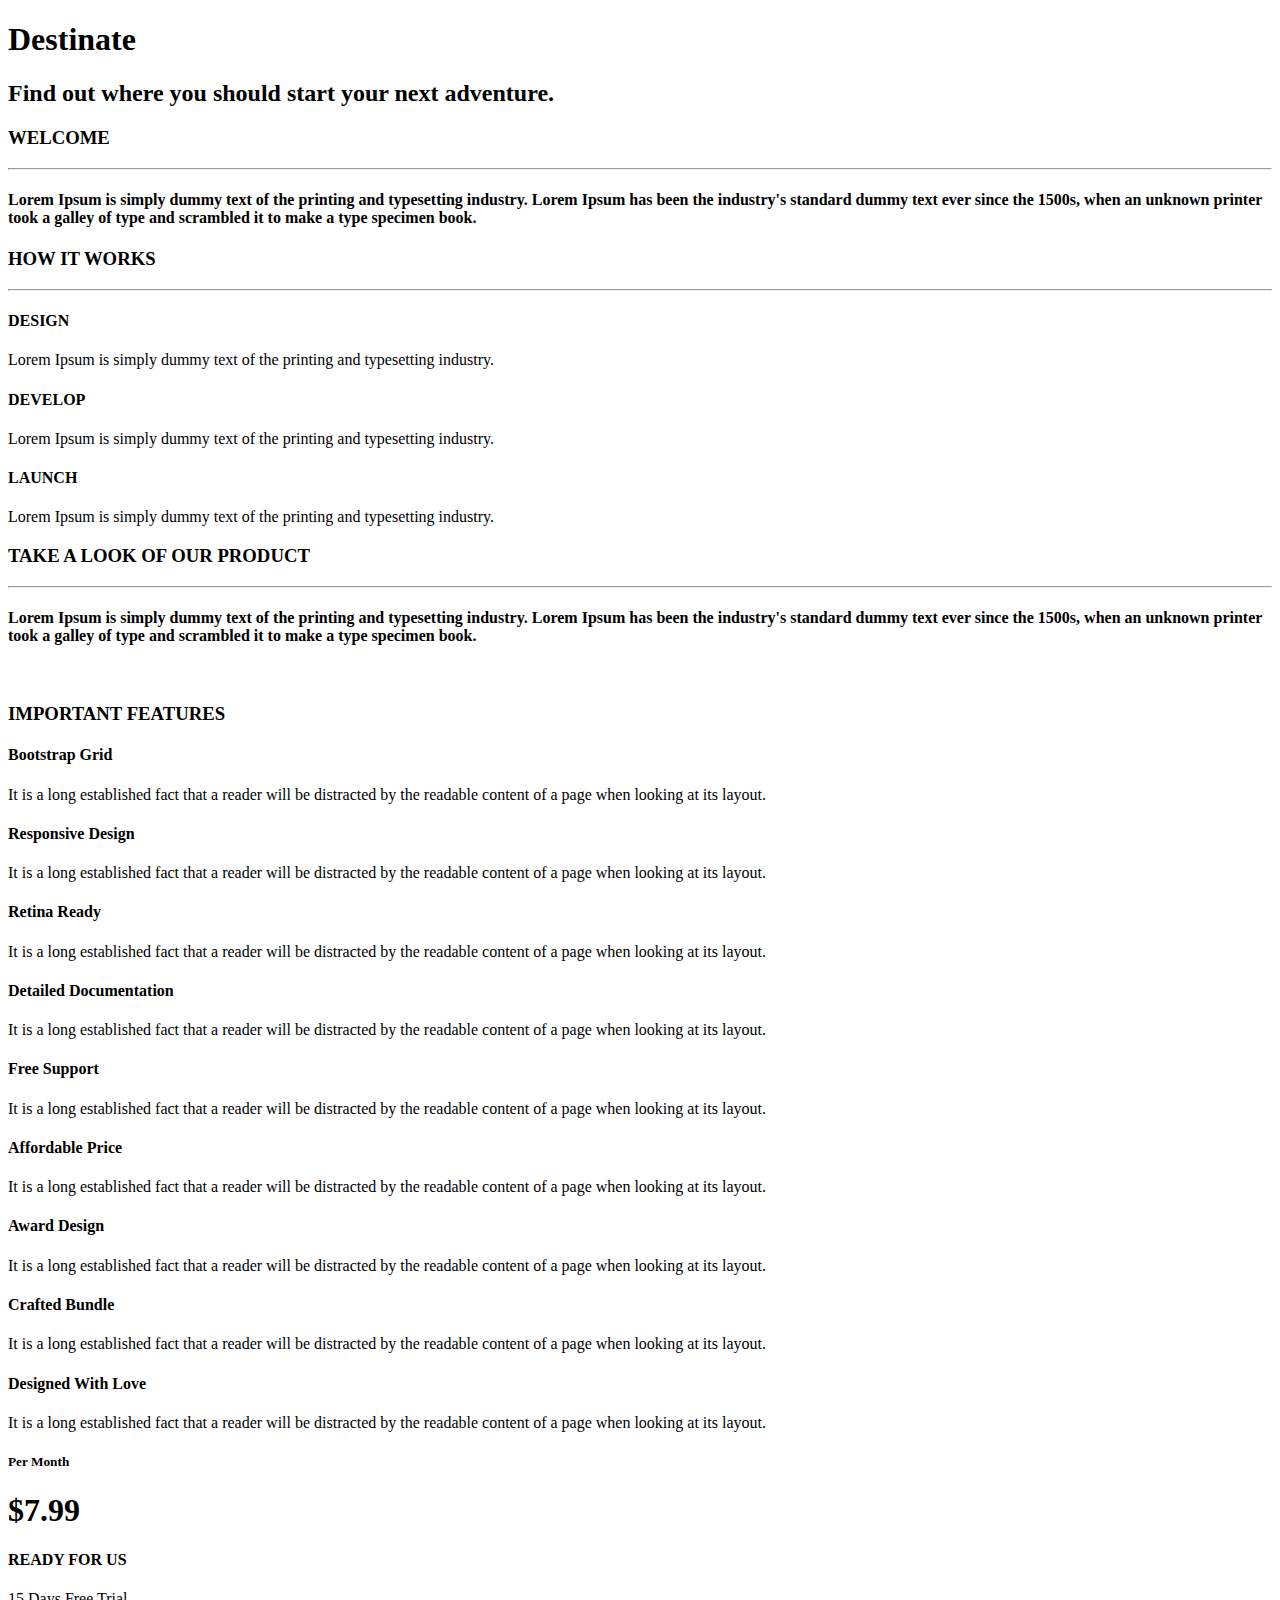
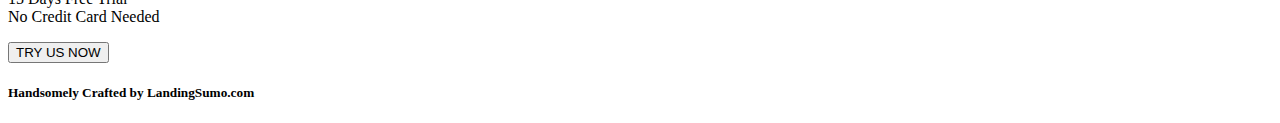
==== index.html @ 95b3475e "basic copy" ====
<!DOCTYPE html>
<html lang="en">
  <head>
    <meta charset="utf-8">
    <meta http-equiv="X-UA-Compatible" content="IE=edge">
    <meta name="viewport" content="width=device-width, initial-scale=1">
    <meta name="description" content="Find out where you should start your next adventure.">
    <meta name="author" content="Ken Hu">

    <title>Destinate: Somewhere you belong</title>

    <!-- Bootstrap core CSS -->
    <link href="css/bootstrap.css" rel="stylesheet">


    <!-- Custom styles for this template -->
    <link href="css/style.css" rel="stylesheet">
    <link href="css/animation.css" rel="stylesheet">
    <link href="css/ionicons.min.css" rel="stylesheet">


    <!-- IE10 viewport hack for Surface/desktop Windows 8 bug -->
    <script src="js/ie10-viewport-bug-workaround.js"></script>

    <!-- HTML5 shim and Respond.js IE8 support of HTML5 elements and media queries -->
    <!--[if lt IE 9]>
      <script src="https://oss.maxcdn.com/html5shiv/3.7.2/html5shiv.min.js"></script>
      <script src="https://oss.maxcdn.com/respond/1.4.2/respond.min.js"></script>
    <![endif]-->
  </head>

  <body>

  <section id="subheaderone" class="clearfix">
    <h1>Destinate</h1>
    <h2>Find out where you should start your next adventure.</h2>
    <div class="earth"></div>
     <div class="star1"></div>
     <div class="star2"></div>
     <div class="star3"></div>
     <div class="star4"></div>
     <div class="star5"></div>
     <div class="star6"></div>
     <div class="star7"></div>
     <div class="star8"></div>
     <div class="star9"></div>
     <div class="star10"></div>
     <div class="star11"></div>
     <div class="star12"></div>
  </section><!-- END Subheader-->

  <div id="y">
    <div class="container">
      <div class="row">
        <div class="col-md-8 col-md-offset-2 centered">
          <h3>WELCOME</h3>
          <hr class="aligncenter">
          <h4>Lorem Ipsum is simply dummy text of the printing and typesetting industry. Lorem Ipsum has been the industry's standard dummy text ever since the 1500s, when an unknown printer took a galley of type and scrambled it to make a type specimen book.</h4>
        </div>
      </div>
    </div><!--/container -->
  </div><!-- /Y -->

  <div class="container ptb">
    <div class="row centered">
      <h3>HOW IT WORKS</h3>
      <hr class="aligncenter mb">
      <div class="col-md-4">
        <div class="circle-icon">
          <div class="icon ion-settings"></div>
        </div>
        <h4 class="black">DESIGN</h4>
        <p>Lorem Ipsum is simply dummy text of the printing and typesetting industry.</p>
      </div>
      <div class="col-md-4">
        <div class="circle-icon">
          <div class="icon ion-beaker"></div>
        </div>
        <h4 class="black">DEVELOP</h4>
        <p>Lorem Ipsum is simply dummy text of the printing and typesetting industry.</p>
      </div>
      <div class="col-md-4">
        <div class="circle-icon">
          <div class="icon ion-jet"></div>
        </div>
        <h4 class="black">LAUNCH</h4>
        <p>Lorem Ipsum is simply dummy text of the printing and typesetting industry.</p>
      </div>
    </div><!--/row centered-->
  </div><!--/container -->

  <div id="y" class="npbottom">
    <div class="container">
      <div class="row">
        <div class="col-md-8 col-md-offset-2 centered">
          <h3>TAKE A LOOK OF OUR PRODUCT</h3>
          <hr class="aligncenter">
          <h4>Lorem Ipsum is simply dummy text of the printing and typesetting industry. Lorem Ipsum has been the industry's standard dummy text ever since the 1500s, when an unknown printer took a galley of type and scrambled it to make a type specimen book.</h4>
        </div>
      </div><!--/row -->
      <div class="row">
        <div class="col-md-10 col-md-offset-1">
          <img src="img/browser.png" class="img-responsive aligncenter" alt="">
        </div>
      </div>
    </div><!--/container -->
  </div><!-- /Y -->

  <div class="container ptb">
    <div class="row">
      <h3 class="centered mb">IMPORTANT FEATURES</h3>
      <!-- Feature Item -->
      <div class="col-md-1 centered">
        <div class="circle-icon-sm">
          <div class="icon-sm ion-grid mt"></div>
        </div>
      </div>
      <div class="col-md-3">
        <h4 class="black">Bootstrap Grid</h4>
        <p>It is a long established fact that a reader will be distracted by the readable content of a page when looking at its layout.</p>
      </div>
      <!--/End Feature Item -->
      <!-- Feature Item -->
      <div class="col-md-1 centered">
        <div class="circle-icon-sm">
          <div class="icon-sm ion-ipad mt"></div>
        </div>
      </div>
      <div class="col-md-3">
        <h4 class="black">Responsive Design</h4>
        <p>It is a long established fact that a reader will be distracted by the readable content of a page when looking at its layout.</p>
      </div>
      <!--/End Feature Item -->
      <!-- Feature Item -->
      <div class="col-md-1 centered">
        <div class="circle-icon-sm">
          <div class="icon-sm ion-eye mt"></div>
        </div>
      </div>
      <div class="col-md-3">
        <h4 class="black">Retina Ready</h4>
        <p>It is a long established fact that a reader will be distracted by the readable content of a page when looking at its layout.</p>
      </div>
      <!--/End Feature Item -->
    </div><!--/ROW -->
    <div class="row mt">
      <!-- Feature Item -->
      <div class="col-md-1 centered">
        <div class="circle-icon-sm">
          <div class="icon-sm ion-document-text mt"></div>
        </div>
      </div>
      <div class="col-md-3">
        <h4 class="black">Detailed Documentation</h4>
        <p>It is a long established fact that a reader will be distracted by the readable content of a page when looking at its layout.</p>
      </div>
      <!--/End Feature Item -->
      <!-- Feature Item -->
      <div class="col-md-1 centered">
        <div class="circle-icon-sm">
          <div class="icon-sm ion-help-buoy mt"></div>
        </div>
      </div>
      <div class="col-md-3">
        <h4 class="black">Free Support</h4>
        <p>It is a long established fact that a reader will be distracted by the readable content of a page when looking at its layout.</p>
      </div>
      <!--/End Feature Item -->
      <!-- Feature Item -->
      <div class="col-md-1 centered">
        <div class="circle-icon-sm">
          <div class="icon-sm ion-cash mt"></div>
        </div>
      </div>
      <div class="col-md-3">
        <h4 class="black">Affordable Price</h4>
        <p>It is a long established fact that a reader will be distracted by the readable content of a page when looking at its layout.</p>
      </div>
      <!--/End Feature Item -->
    </div>
    <div class="row mt">
      <!-- Feature Item -->
      <div class="col-md-1 centered">
        <div class="circle-icon-sm">
          <div class="icon-sm ion-trophy mt"></div>
        </div>
      </div>
      <div class="col-md-3">
        <h4 class="black">Award Design</h4>
        <p>It is a long established fact that a reader will be distracted by the readable content of a page when looking at its layout.</p>
      </div>
      <!--/End Feature Item -->
      <!-- Feature Item -->
      <div class="col-md-1 centered">
        <div class="circle-icon-sm">
          <div class="icon-sm ion-cube mt"></div>
        </div>
      </div>
      <div class="col-md-3">
        <h4 class="black">Crafted Bundle</h4>
        <p>It is a long established fact that a reader will be distracted by the readable content of a page when looking at its layout.</p>
      </div>
      <!--/End Feature Item -->
      <!-- Feature Item -->
      <div class="col-md-1 centered">
        <div class="circle-icon-sm">
          <div class="icon-sm ion-heart mt"></div>
        </div>
      </div>
      <div class="col-md-3">
        <h4 class="black">Designed With Love</h4>
        <p>It is a long established fact that a reader will be distracted by the readable content of a page when looking at its layout.</p>
      </div>
      <!--/End Feature Item -->
    </div><!--/row -->
  </div><!--/container -->

  <div id="b">
    <div class="container">
      <div class="row">
        <div class="col-md-6 col-md-offset-3 mb">

          <div class="price-table">
            <div class="row">
              <div class="col-md-6">
                <div class="price-icon">
                  <h5 class="tag">Per Month</h5>
                  <h1 class="tag">$7.99</h1>
                </div>
              </div><!--/col-md-6-->
              <div class="col-md-6 centered">
                <h4><black>READY FOR US</black></h4>
                <p>
                  15 Days Free Trial<br/>
                  No Credit Card Needed<br/>
                </p>
                <p><button href="#" class="btn btn-lg btn-success">TRY US NOW</button></p>
              </div><!--/col-md-6-->
            </div><!--/row -->
          </div><!--/price-table-->

        </div><!--/col-md-6-->
      </div><!--/row -->
    </div><!--/container -->
  </div><!--/B -->

  <div id="f">
    <div class="container">
      <div class="row centered">
        <h5><i class="ion-heart"></i></h5>
        <h5>Handsomely Crafted by LandingSumo.com</h5>
      </div>
    </div>
  </div><!--/F -->
    <!-- Bootstrap core JavaScript
    ================================================== -->
    <!-- Placed at the end of the document so the pages load faster -->
    <script src="js/jquery.min.js"></script>
    <script src="js/bootstrap.min.js"></script>
    <script src="js/retina-1.1.0.js"></script>
  </body>
</html>
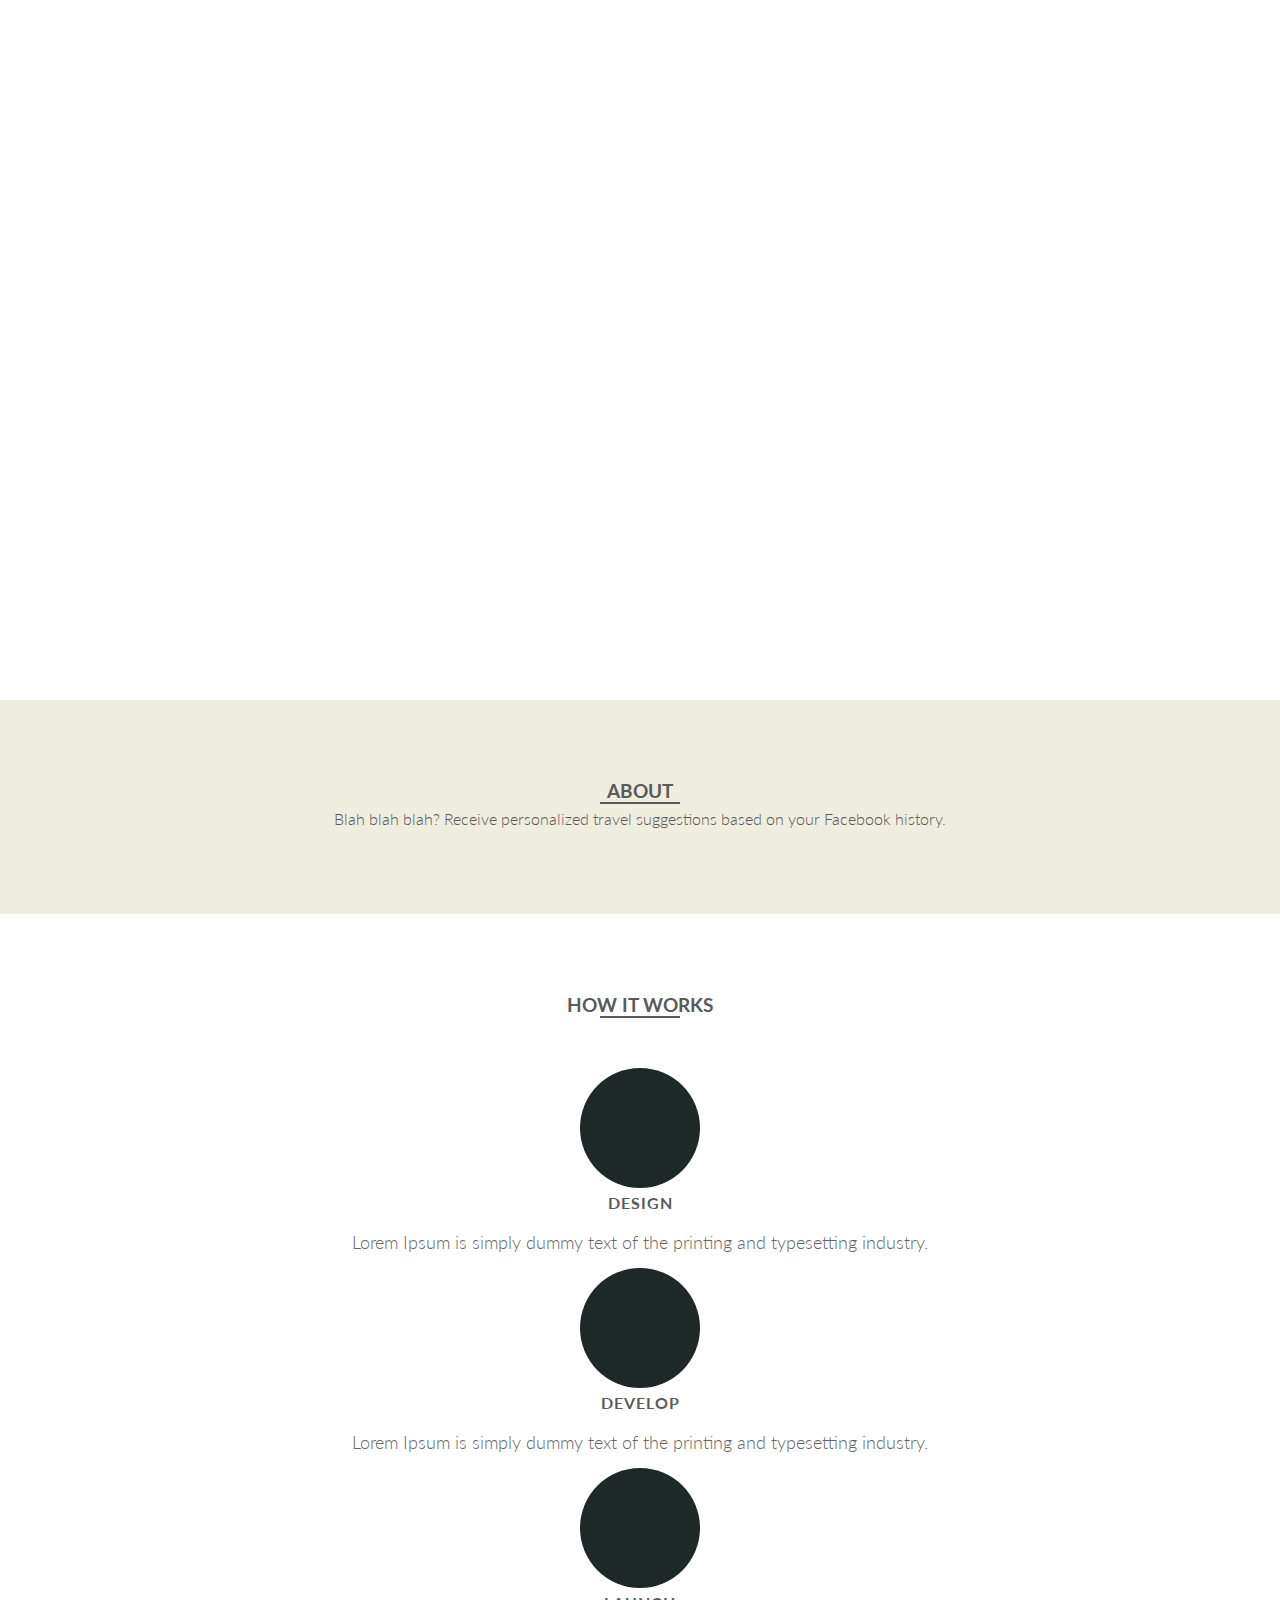
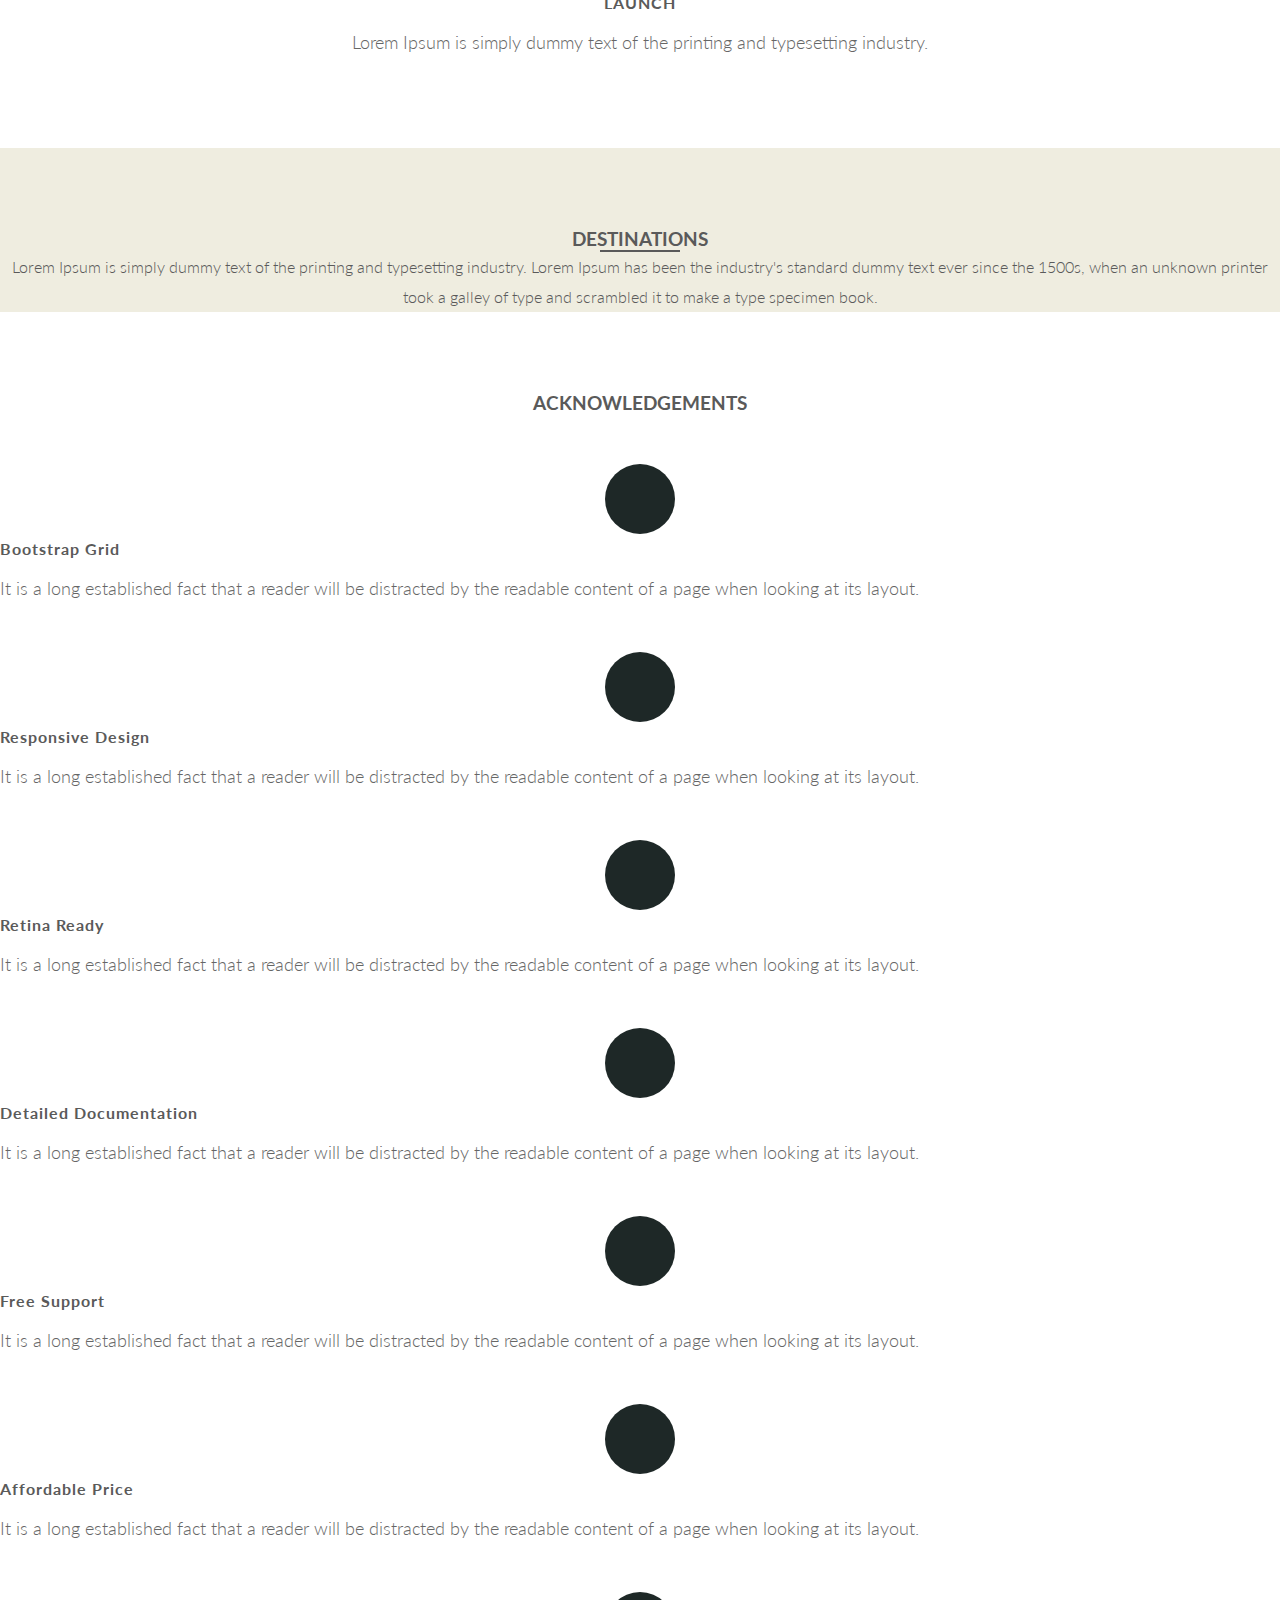
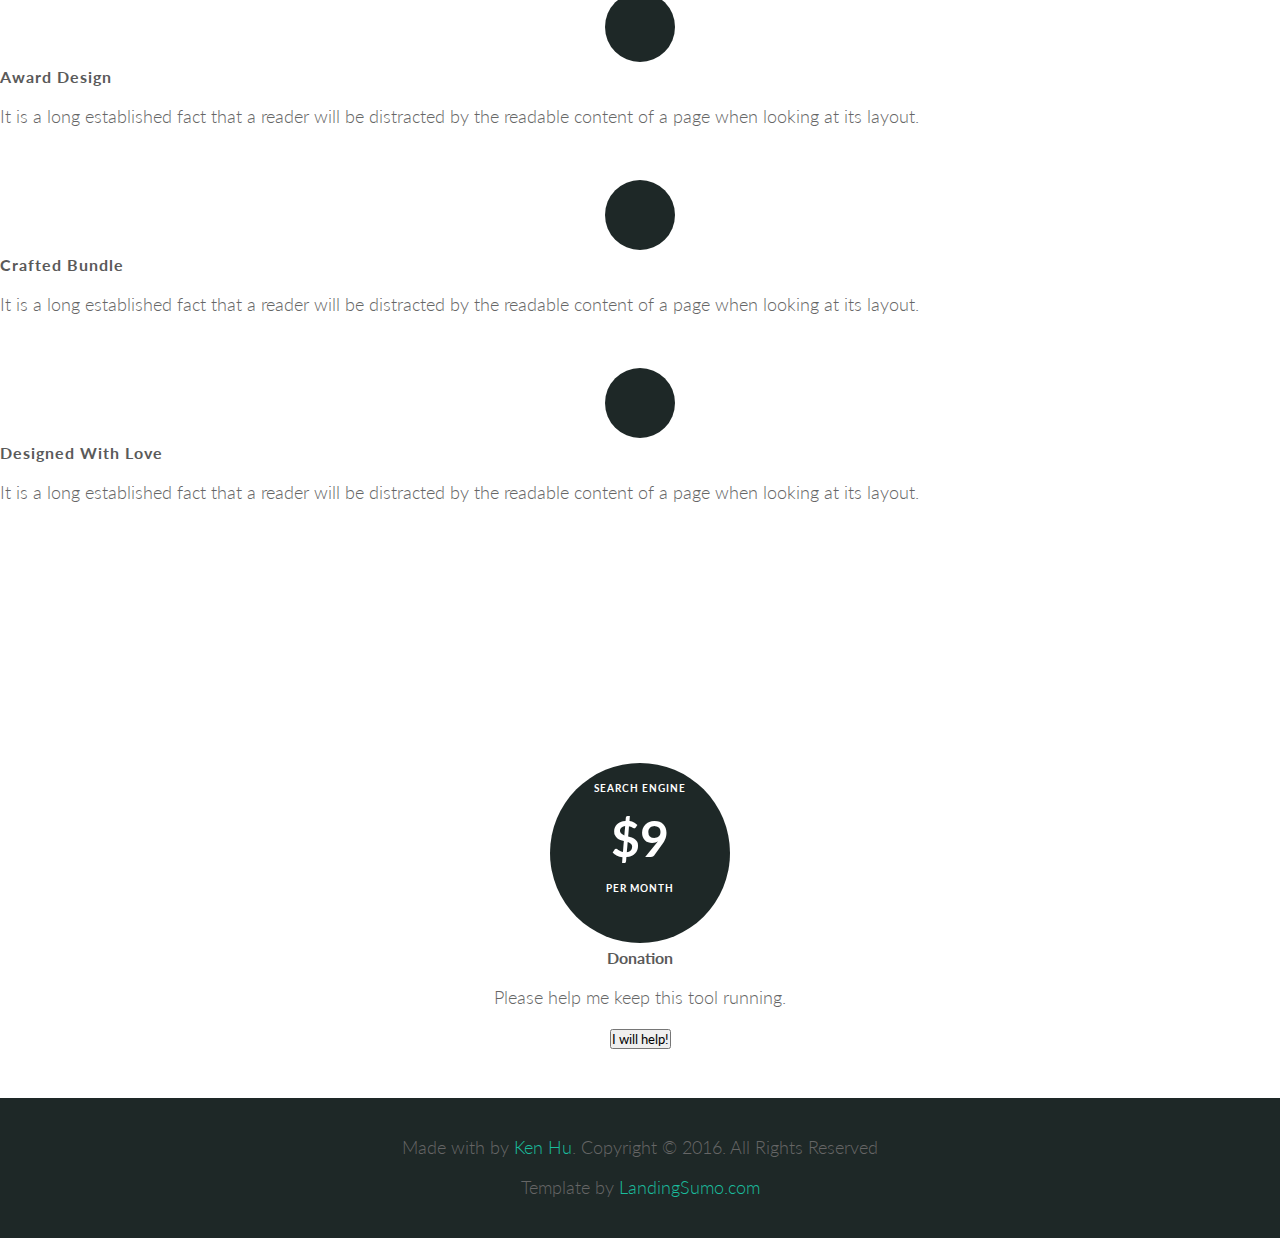
==== commit 34844201: "add copy; try facebook login button" ====
--- a/index.html
+++ b/index.html
@@ -4,10 +4,10 @@
     <meta charset="utf-8">
     <meta http-equiv="X-UA-Compatible" content="IE=edge">
     <meta name="viewport" content="width=device-width, initial-scale=1">
-    <meta name="description" content="Find out where you should start your next adventure.">
+    <meta name="description" content="Receive personalized travel suggestions based on your Facebook history.">
     <meta name="author" content="Ken Hu">
 
-    <title>Destinate: Somewhere you belong</title>
+    <title>Destinate: Where your next adventure starts</title>
 
     <!-- Bootstrap core CSS -->
     <link href="css/bootstrap.css" rel="stylesheet">
@@ -33,7 +33,7 @@
 
   <section id="subheaderone" class="clearfix">
     <h1>Destinate</h1>
-    <h2>Find out where you should start your next adventure.</h2>
+    <h2>Where your next adventure starts</h2>
     <div class="earth"></div>
      <div class="star1"></div>
      <div class="star2"></div>
@@ -53,9 +53,9 @@
     <div class="container">
       <div class="row">
         <div class="col-md-8 col-md-offset-2 centered">
-          <h3>WELCOME</h3>
+          <h3>About</h3>
           <hr class="aligncenter">
-          <h4>Lorem Ipsum is simply dummy text of the printing and typesetting industry. Lorem Ipsum has been the industry's standard dummy text ever since the 1500s, when an unknown printer took a galley of type and scrambled it to make a type specimen book.</h4>
+          <h4>Blah blah blah? Receive personalized travel suggestions based on your Facebook history.</h4>
         </div>
       </div>
     </div><!--/container -->
@@ -63,7 +63,7 @@
 
   <div class="container ptb">
     <div class="row centered">
-      <h3>HOW IT WORKS</h3>
+      <h3>How it works</h3>
       <hr class="aligncenter mb">
       <div class="col-md-4">
         <div class="circle-icon">
@@ -93,12 +93,13 @@
     <div class="container">
       <div class="row">
         <div class="col-md-8 col-md-offset-2 centered">
-          <h3>TAKE A LOOK OF OUR PRODUCT</h3>
+          <h3>Destinations</h3>
           <hr class="aligncenter">
           <h4>Lorem Ipsum is simply dummy text of the printing and typesetting industry. Lorem Ipsum has been the industry's standard dummy text ever since the 1500s, when an unknown printer took a galley of type and scrambled it to make a type specimen book.</h4>
+          <div class="fb-login-button" data-max-rows="1" data-size="medium" data-show-faces="true" data-auto-logout-link="false"></div>
         </div>
       </div><!--/row -->
-      <div class="row">
+      <div id="results" class="row">
         <div class="col-md-10 col-md-offset-1">
           <img src="img/browser.png" class="img-responsive aligncenter" alt="">
         </div>
@@ -108,7 +109,7 @@
 
   <div class="container ptb">
     <div class="row">
-      <h3 class="centered mb">IMPORTANT FEATURES</h3>
+      <h3 class="centered mb">Acknowledgements</h3>
       <!-- Feature Item -->
       <div class="col-md-1 centered">
         <div class="circle-icon-sm">
@@ -224,17 +225,15 @@
             <div class="row">
               <div class="col-md-6">
                 <div class="price-icon">
+                  <h5 class="tag">Search Engine</h5>
+                  <h1 class="tag">$9</h1>
                   <h5 class="tag">Per Month</h5>
-                  <h1 class="tag">$7.99</h1>
                 </div>
               </div><!--/col-md-6-->
               <div class="col-md-6 centered">
-                <h4><black>READY FOR US</black></h4>
-                <p>
-                  15 Days Free Trial<br/>
-                  No Credit Card Needed<br/>
-                </p>
-                <p><button href="#" class="btn btn-lg btn-success">TRY US NOW</button></p>
+                <h4><black>Donation</black></h4>
+                <p>Please help me keep this tool running.</p>
+                <p><button href="https://paypal.me/whosbacon/" class="btn btn-lg btn-success">I will help!</button></p>
               </div><!--/col-md-6-->
             </div><!--/row -->
           </div><!--/price-table-->
@@ -247,8 +246,8 @@
   <div id="f">
     <div class="container">
       <div class="row centered">
-        <h5><i class="ion-heart"></i></h5>
-        <h5>Handsomely Crafted by LandingSumo.com</h5>
+        <p>Made with <i class="ion-heart"></i> by <a href="http://www.whosbacon.com">Ken Hu</a>. Copyright © 2016. All Rights Reserved</p>
+        <p>Template by <a href="http://landingsumo.com/" target="_blank">LandingSumo.com</a></p>
       </div>
     </div>
   </div><!--/F -->
@@ -258,5 +257,18 @@
     <script src="js/jquery.min.js"></script>
     <script src="js/bootstrap.min.js"></script>
     <script src="js/retina-1.1.0.js"></script>
+    
+    <div id="fb-root"></div>
+    <script>(function(d, s, id) {
+      var js, fjs = d.getElementsByTagName(s)[0];
+      if (d.getElementById(id)) return;
+      js = d.createElement(s); js.id = id;
+      js.src = "//connect.facebook.net/en_US/sdk.js#xfbml=1&version=v2.7&appId=1049190151836136";
+      fjs.parentNode.insertBefore(js, fjs);
+    }(document, 'script', 'facebook-jssdk'));</script>
+    
+    <script>
+        
+    </script>
   </body>
 </html>
--- a/css/style.css
+++ b/css/style.css
@@ -0,0 +1,307 @@
+/*
+ * Author: Carlos Alvarez
+ * URL: http://alvarez.is
+ *
+ * Project Name: Landing Sumo - Theme 18
+ * URL: http://LandingSumo.com
+ * Version: 1.0
+ */
+
+/*	################################################################
+	1. GENERAL STRUCTURES
+################################################################# */
+
+/* Import fonts */
+@import url(http://fonts.googleapis.com/css?family=Lato:300,400,700,900);
+
+* {
+	margin: 0;
+	padding: 0px;
+    font-family: 'Lato', sans-serif;
+}
+body {
+	background: #fff;
+	margin: 0;
+	color: #5a5a5a;
+}
+
+h1, h2, h3, h4, h5, h6 {
+    font-family: 'Lato', sans-serif;
+	font-weight: 300;
+}
+
+
+p {
+	padding: 0;
+	margin-bottom: 12px;
+    font-family: 'Lato', sans-serif;
+	font-weight: 300;
+	font-size: 18px;
+	line-height: 28px;
+	color: #666;
+	margin-top: 10px;
+}
+
+html,
+body {
+	height: 100%;
+}
+
+.alignleft { float: left; }
+.alignright { float: right; }
+.aligncenter {
+	margin-left: auto;
+	margin-right: auto;
+	display: block;
+	clear: both;
+}
+.centered {text-align: center}
+.mt {margin-top: 50px;}
+.mb {margin-bottom: 50px;}
+.mtb {margin-top: 50px; margin-bottom: 50px;}
+.mtb2 { margin-top: 100px; margin-bottom: 100px;}
+.ptb {padding-top: 80px; padding-bottom: 80px;}
+
+.clear {
+	clear: both;
+	display: block;
+	font-size: 0;
+	height: 0;
+	line-height: 0;
+	width:100%;
+}
+::-moz-selection  {
+	color: #fff;
+	text-shadow:none;
+	background:#2B2E31;
+}
+::selection {
+	color: #fff;
+	text-shadow:none;
+	background:#2B2E31;
+}
+*,
+*:after,
+*:before {
+	-webkit-box-sizing: border-box;
+	-moz-box-sizing: border-box;
+	box-sizing: border-box;
+	padding: 0;
+	margin: 0;
+}
+a {
+	padding: 0;
+	margin: 0;
+	text-decoration: none;
+	-webkit-transition: background-color .4s linear, color .4s linear;
+	-moz-transition: background-color .4s linear, color .4s linear;
+	-o-transition: background-color .4s linear, color .4s linear;
+	-ms-transition: background-color .4s linear, color .4s linear;
+	transition: background-color .4s linear, color .4s linear;
+	color: #1abc9c;
+}
+a:hover,
+a:focus {
+  text-decoration: none;
+  color:#696E74;
+}
+
+/* No padding bottom */
+.npbottom {
+	padding-bottom: 0px !important;
+	margin-bottom: 0px;
+}
+
+/* Bootstrap Modifications */
+h4 {
+	line-height: 30px;
+}
+
+h3 {
+	font-weight: 700;
+}
+
+hr {
+	border: 1px solid #5a5a5a;
+	width: 80px;
+}
+
+h4.black {
+	font-weight: 700;
+	letter-spacing: 1px;
+}
+
+/* FORM CONFIGURATION */
+
+input {
+	font-size: 16px;
+	min-height: 40px;
+	border-radius: 2px;
+	line-height: 20px;
+	padding: 11px 30px 12px;
+	border: 1px solid #b9b9af;
+	margin-bottom: 10px;
+	background-color: #fff;
+	-webkit-transition: background-color 0.2s;
+	transition: background-color 0.2s;
+}
+
+.subscribe-input {
+	float: left;
+	width: 65%;
+	text-align: left;
+	margin-right: 2px;
+}
+
+.subscribe-submit {
+	right: 0;
+}
+
+.btn-download {
+	background: #FDE3A7;
+}
+
+/* HEADER SECTION */
+#subheaderone {
+    width:100%;
+    min-height:700px;
+    background: url(../img/header.jpg) no-repeat center top;
+    background-attachment: relative;
+	background-position: center center;
+    position: relative;
+    overflow: hidden;
+    }
+
+#subheaderone h1 {
+	font-weight: 900;
+	font-size: 50px;
+	color: white;
+	text-align: center;
+	margin-top: 80px;
+}
+
+#subheaderone h2 {
+	font-weight: 300;
+	color: white;
+	text-align: center;
+}
+
+/* YELLOW SECTION */
+#y {
+	padding-top: 80px;
+	padding-bottom: 80px;
+	background: #efede0;
+}
+
+.circle-icon {
+	width: 120px;
+	height: 120px;
+	margin: 0 auto;
+	border-radius: 50%;
+	background-color: #1e2827;
+	position: relative;
+}
+
+.circle-icon .icon {
+	color: #fff;
+	line-height: 120px;
+	text-align: center;
+}
+
+.icon {
+	font-size: 50px;
+}
+
+.circle-icon-sm {
+	width: 70px;
+	height: 70px;
+	margin: 0 auto;
+	border-radius: 50%;
+	background-color: #1e2827;
+	position: relative;
+}
+
+.circle-icon-sm .icon-sm {
+	color: #fff;
+	line-height: 70px;
+	text-align: center;
+}
+
+.icon-sm {
+	font-size: 30px;
+}
+
+
+#b {
+	background: url(../img/footer.jpg) no-repeat center top;
+	padding-top: 140px;
+	text-align:center;
+	background-attachment: relative;
+	background-position: center center;
+	min-height: 500px;
+	width: 100%;
+	color: white;
+	
+    -webkit-background-size: 100%;
+    -moz-background-size: 100%;
+    -o-background-size: 100%;
+    background-size: 100%;
+
+    -webkit-background-size: cover;
+    -moz-background-size: cover;
+    -o-background-size: cover;
+    background-size: cover;
+}
+
+#b .price-table {
+	background: white;
+	padding-top: 25px;
+	padding-bottom: 25px;
+	padding-left: 20px;
+	padding-right: 20px;
+}
+
+#b black{
+	font-weight: 700;
+	color: #5a5a5a
+}
+
+.price-icon {
+	width: 180px;
+	height: 180px;
+	margin: 0 auto;
+	border-radius: 50%;
+	background-color: #1e2827;
+	position: relative;
+}
+
+.price-icon .tag {
+	color: #fff;
+	line-height: 50px;
+	text-align: center;
+}
+
+h1, h3 {
+    text-transform: uppercase;
+}
+
+h1.tag {
+	font-size: 50px;
+	font-weight: 700;
+}
+
+h5.tag {
+	text-transform: uppercase;
+	font-weight: 700;
+	font-size: 10px;
+	letter-spacing: 1px;
+}
+
+/* FOOTER COPYRIGHT */
+#f {
+	padding-top: 25px;
+	padding-bottom: 25px;
+	background: #1e2827;
+	color: white;
+}
+
